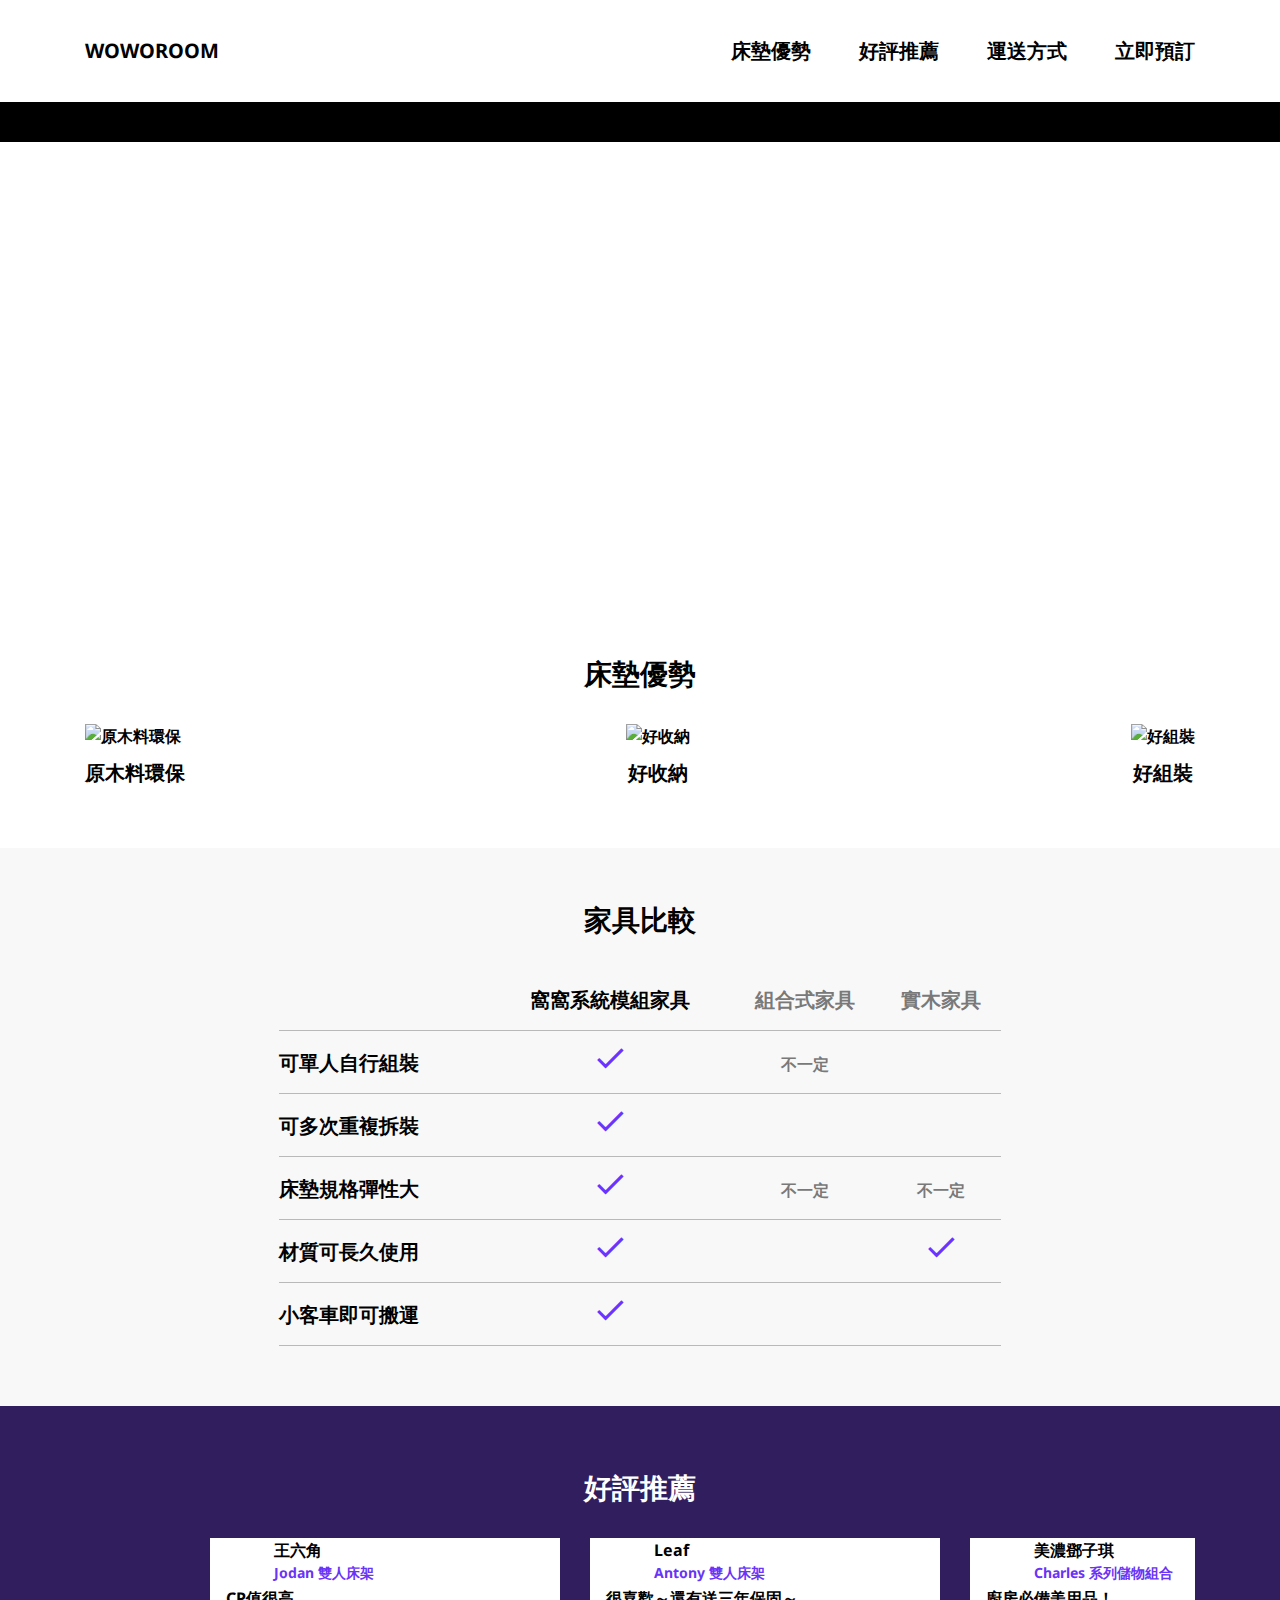
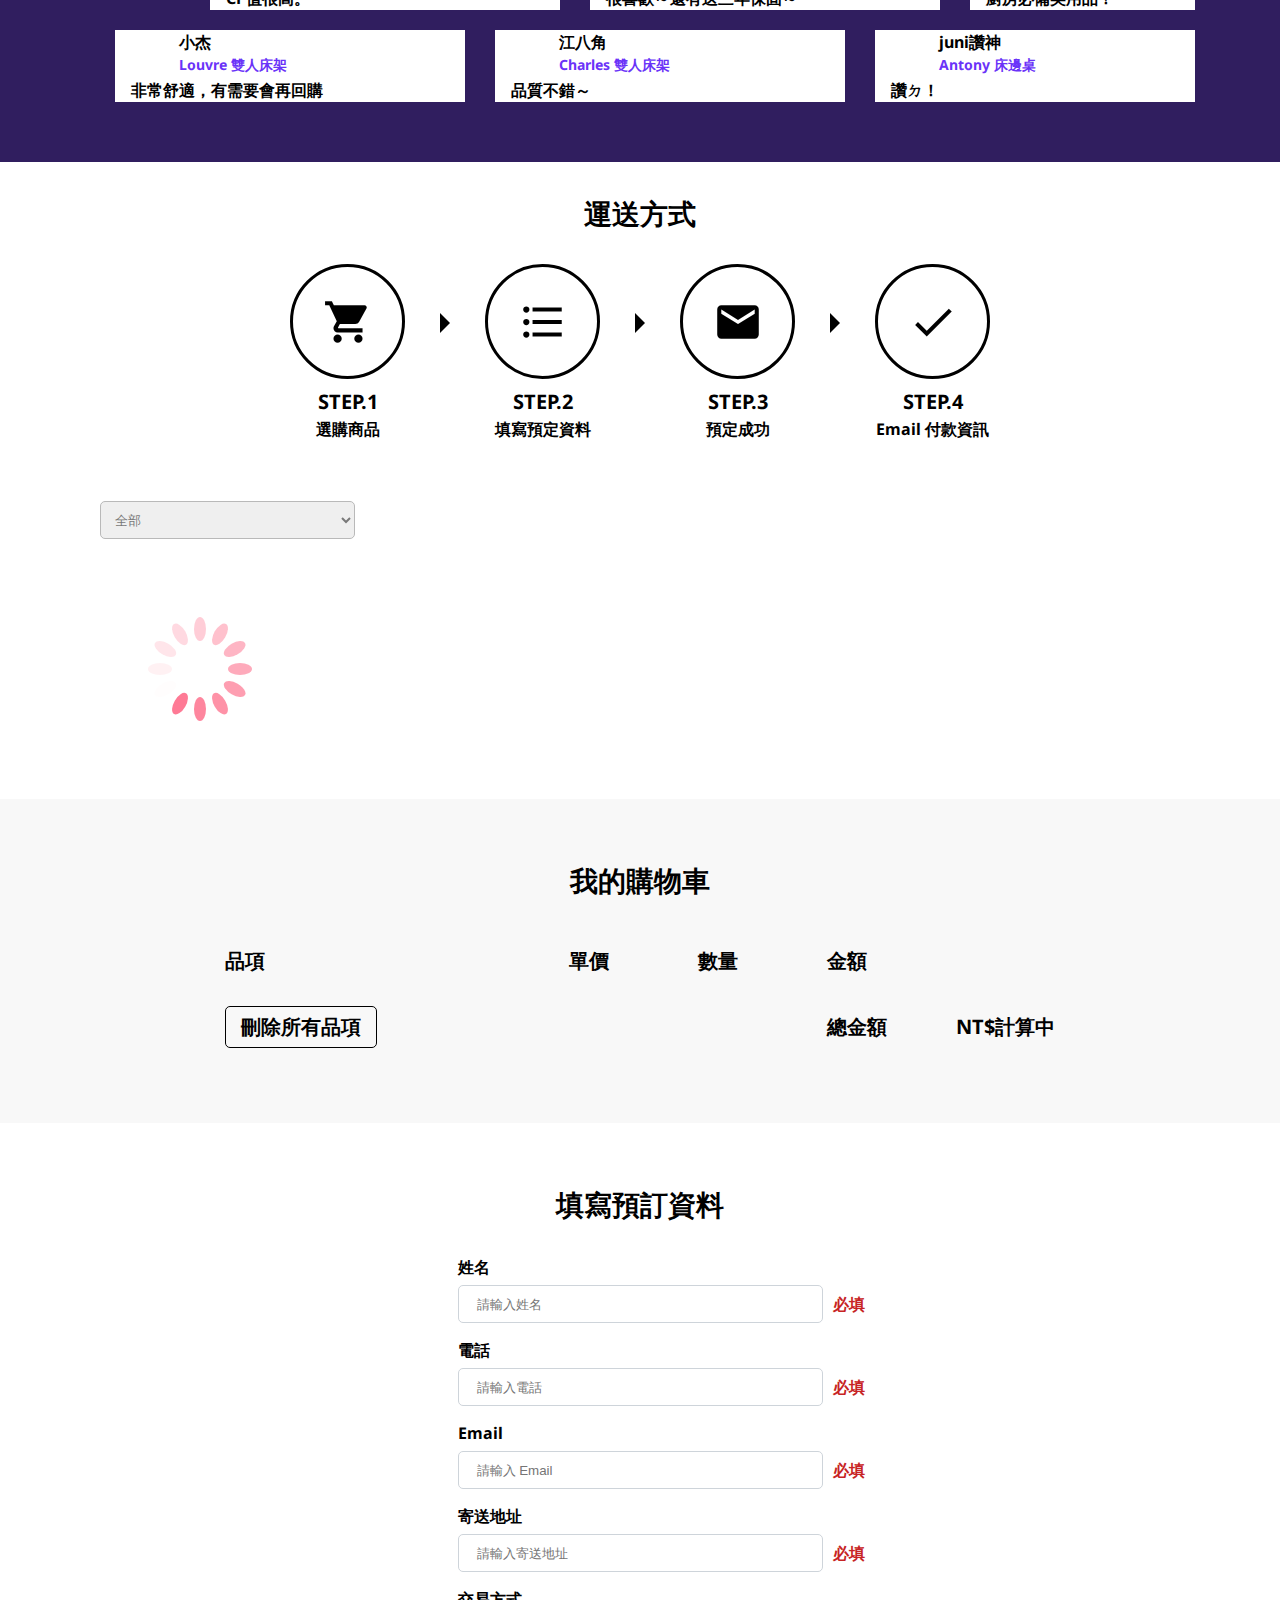
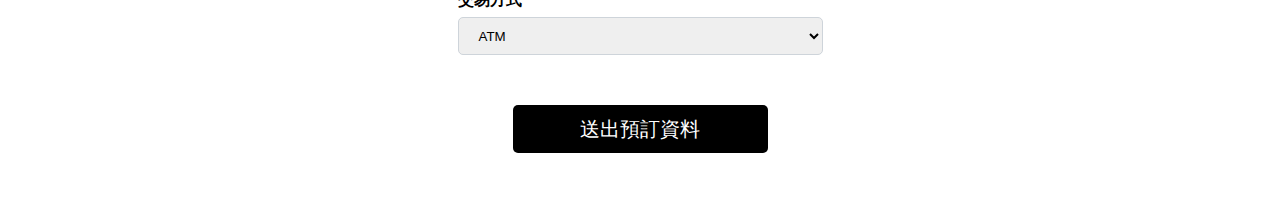
==== index.html @ e09d8b57 "apiCart" ====
<!DOCTYPE html>
<html lang="en">
<head>
	<meta charset="UTF-8">
	<meta name="viewport" content="width=device-width, initial-scale=1.0">
	<title>Document</title>
	<link rel="preconnect" href="https://fonts.gstatic.com">
    <link href="https://fonts.googleapis.com/css2?family=Noto+Sans&display=swap" rel="stylesheet">  
    <link rel="stylesheet" href="https://fonts.googleapis.com/icon?family=Material+Icons">
	<link rel="stylesheet" href="css/all.css">
</head>
<body>
    <nav class="topBar">
        <div class="wrap">
            <h1><a href="#" class="logo">WOWOROOM</a></h1>
            <span class="material-icons menuToggle">
                menu
            </span>
            <ul class="topBar-menu">
                <li><a href="#bedAdvantage">床墊優勢</a></li>
                <li><a href="#recommendation">好評推薦</a></li>
                <li><a href="#transport">運送方式</a></li>
                <li><a href="#orderInfo">立即預訂</a></li>
            </ul>
        </div>
    </nav>
    <section class="wrap" id="bedAdvantage">
        <div class="banner">
            <h2 class="banner-text">窩窩家居<br>跟您一起品味生活</h2>
        </div>
        <h3 class="section-title">床墊優勢</h3>
        <ul class="bedAdvantage">
            <li>
                <img class="bedAdvantage-img" src="https://i.imgur.com/tR426y5.png" alt="原木料環保">
                <p class="bedAdvantage-text">原木料環保</p>
            </li>
            <li>
                <img class="bedAdvantage-img" src="https://i.imgur.com/Fd2MiBb.png" alt="好收納">
                <p class="bedAdvantage-text">好收納</p>
            </li>
            <li>
                <img class="bedAdvantage-img" src="https://github.com/hexschool/js-training/blob/main/%E7%AC%AC%E4%B9%9D%E9%80%B1%E4%B8%BB%E7%B7%9A%E4%BB%BB%E5%8B%99%E5%9C%96%E5%BA%AB/5n1uTFh.png?raw=true" alt="好組裝">
                <p class="bedAdvantage-text">好組裝</p>
            </li>
        </ul>
    </section>
    <section class="furniture-compare">
        <div class="wrap">
            <h3 class="section-title">家具比較</h3>
            <div class="overflowWrap">
                <table class="compare-table">
                    <thead>
                        <tr>
                            <th></th>
                            <th>窩窩系統模組家具</th>
                            <th class="text-muted">組合式家具</th>
                            <th class="text-muted">實木家具</th>
                        </tr>
                    </thead>
                    <tr>
                        <td>可單人自行組裝</td>
                        <td><span class="material-icons">done</span></td>
                        <td class="text-muted">不一定</td>
                        <td></td>
                    </tr>
                    <tr>
                        <td>可多次重複拆裝</td>
                        <td><span class="material-icons">done</span></td>
                        <td></td>
                        <td></td>
                    </tr>
                    <tr>
                        <td>床墊規格彈性大</td>
                        <td><span class="material-icons">done</span></td>
                        <td class="text-muted">不一定</td>
                        <td class="text-muted">不一定</td>
                    </tr>
                    <tr>
                        <td>材質可長久使用</td>
                        <td><span class="material-icons">done</span></td>
                        <td></td>
                        <td><span class="material-icons">done</span></td>
                    </tr>
                    <tr>
                        <td>小客車即可搬運</td>
                        <td><span class="material-icons">done</span></td>
                        <td></td>
                        <td></td>
                    </tr>
                </table>
            </div>
        </div>
    </section>
    <section class="recommendation" id="recommendation">
        <div class="wrap">
            <h3 class="section-title">好評推薦</h3>
            <div class="recommendation-wall">
                <ul class="gallery-top">
                    <li class="recommendation-card">
                        <img src="https://i.imgur.com/cXcOLhu.png" alt="">
                        <div class="recommend-content">
                            <div class="recommend-img">
                                <img src="https://i.imgur.com/I9L7WOr.png" alt="">
                                <div>
                                    <p>王六角</p>
                                    <p class="recommend-text">Jodan 雙人床架</p>
                                </div>
                            </div>
                            <p>CP值很高。</p>
                        </div>
                    </li>
                    <li class="recommendation-card">
                        <img src="https://i.imgur.com/BefHmH2.png" alt="">
                        <div class="recommend-content">
                            <div class="recommend-img">
                                <img src="https://i.imgur.com/CUFGfay.png" alt="">
                                <div>
                                    <p>Leaf</p>
                                    <p class="recommend-text">Antony 雙人床架</p>
                                </div>
                            </div>
                            <p>很喜歡～還有送三年保固～</p>
                        </div>
                    </li>
                    <li class="recommendation-card">
                        <img src="https://github.com/hexschool/js-training/blob/main/%E7%AC%AC%E4%B9%9D%E9%80%B1%E4%B8%BB%E7%B7%9A%E4%BB%BB%E5%8B%99%E5%9C%96%E5%BA%AB/3IATkJG.png?raw=true" alt="">
                        <div class="recommend-content">
                            <div class="recommend-img">
                                <img src="https://i.imgur.com/8WwZsLS.png" alt="">
                                <div>
                                    <p>美濃鄧子琪</p>
                                    <p class="recommend-text">Charles 系列儲物組合</p>
                                </div>
                            </div>
                            <p>廚房必備美用品！</p>
                        </div>
                    </li>
                    <li class="recommendation-card">
                        <img src="https://i.imgur.com/HvT3zlU.png" alt="">
                        <div class="recommend-content">
                            <div class="recommend-img">
                                <img src="https://i.imgur.com/NycuPVy.png" alt="">
                                <div>
                                    <p>isRaynotArray</p>
                                    <p class="recommend-text">Antony 雙人床架</p>
                                </div>
                            </div>
                            <p>物超所值!</p>
                        </div>
                    </li>
                    <li class="recommendation-card">
                        <img src="https://i.imgur.com/Ed7bxLr.png" alt="">
                        <div class="recommend-content">
                            <div class="recommend-img">
                                <img src="https://i.imgur.com/zdFOQIv.png" alt="">
                                <div>
                                    <p>程鮭魚</p>
                                    <p class="recommend-text">Louvre 雙人床架</p>
                                </div>
                            </div>
                            <p>租屋用剛剛好</p>
                        </div>
                    </li>
                </ul>
                <ul class="gallery-bottom">
                    <li class="recommendation-card">
                        <img src="https://i.imgur.com/BefHmH2.png" alt="">
                        <div class="recommend-content">
                            <div class="recommend-img">
                                <img src="https://i.imgur.com/W7fyzp2.png" alt="">
                                <div>
                                    <p>小杰</p>
                                    <p class="recommend-text">Louvre 雙人床架</p>
                                </div>
                            </div>
                            <p>非常舒適，有需要會再回購</p>
                        </div>
                    </li>
                    <li class="recommendation-card">
                        <img src="https://i.imgur.com/mjA01Tk.png" alt="">
                        <div class="recommend-content">
                            <div class="recommend-img">
                                <img src="https://github.com/hexschool/js-training/blob/main/%E7%AC%AC%E4%B9%9D%E9%80%B1%E4%B8%BB%E7%B7%9A%E4%BB%BB%E5%8B%99%E5%9C%96%E5%BA%AB/8O1cOnG.png?raw=true" alt="">
                                <div>
                                    <p>江八角</p>
                                    <p class="recommend-text">Charles 雙人床架</p>
                                </div>
                            </div>
                            <p>品質不錯～</p>
                        </div>
                    </li>
                    <li class="recommendation-card">
                        <img src="https://i.imgur.com/npA3DgP.png" alt="">
                        <div class="recommend-content">
                            <div class="recommend-img">
                                <img src="https://i.imgur.com/C0NDvSA.png" alt="">
                                <div>
                                    <p>juni讚神</p>
                                    <p class="recommend-text">Antony 床邊桌</p>
                                </div>
                            </div>
                            <p>讚ㄉ！</p>
                        </div>
                    </li>
                    <li class="recommendation-card">
                        <img src="https://i.imgur.com/Ed7bxLr.png" alt="">
                        <div class="recommend-content">
                            <div class="recommend-img">
                                <img src="https://i.imgur.com/hUsTZDm.png" alt="">
                                <div>
                                    <p>久安說安安</p>
                                    <p class="recommend-text">Antony 單人床架</p>
                                </div>
                            </div>
                            <p>一個躺剛剛好。</p>
                        </div>
                    </li>
                    <li class="recommendation-card">
                        <img src="https://i.imgur.com/mjA01Tk.png" alt="">
                        <div class="recommend-content">
                            <div class="recommend-img">
                                <img src="https://github.com/hexschool/js-training/blob/main/%E7%AC%AC%E4%B9%9D%E9%80%B1%E4%B8%BB%E7%B7%9A%E4%BB%BB%E5%8B%99%E5%9C%96%E5%BA%AB/3ako6QX.png?raw=true" alt="">
                                <div>
                                    <p>PeiQun</p>
                                    <p class="recommend-text">Antony 雙人床架</p>
                                </div>
                            </div>
                            <p>睡起來很舒適</p>
                        </div>
                    </li>
                </ul>
            </div>
        </div>
    </section>
    <section class="transport" id="transport">
        <h3 class="section-title">運送方式</h3>
        <ul class="transport-intro">
            <li class="transport-card">
                <div class="cardImg">
                    <span class="material-icons">
                        shopping_cart
                    </span>
                </div>
                <h4>STEP.1</h4>
                <p>選購商品</p>
            </li>
            <li class="transport-card">
                <div class="cardImg">
                    <span class="material-icons">
                        format_list_bulleted
                    </span>
                </div>
                <h4>STEP.2</h4>
                <p>填寫預定資料</p>
            </li>
            <li class="transport-card">
                <div class="cardImg">
                    <span class="material-icons">
                        local_post_office
                    </span>
                </div>
                <h4>STEP.3</h4>
                <p>預定成功</p>
            </li>
            <li class="transport-card">
                <div class="cardImg">
                    <span class="material-icons">
                        done
                    </span>
                </div>
                <h4>STEP.4</h4>
                <p>Email 付款資訊</p>
            </li>
        </ul>
    </section>
    <section class="wrap productDisplay">
        <select name="" class="productSelect">
            <option value="全部" selected>全部</option>
            <option value="床架">床架</option>
            <option value="收納">收納</option>
            <option value="窗簾">窗簾</option>
        </select>
        <ul class="productWrap">
        	<li><svg xmlns="http://www.w3.org/2000/svg" xmlns:xlink="http://www.w3.org/1999/xlink" style="margin:auto;background:#fff;display:block;" width="200px" height="200px" viewBox="0 0 100 100" preserveAspectRatio="xMidYMid">
				<g transform="rotate(0 50 50)">
				  <rect x="47" y="24" rx="3" ry="6" width="6" height="12" fill="#fe718d">
				    <animate attributeName="opacity" values="1;0" keyTimes="0;1" dur="1s" begin="-0.9166666666666666s" repeatCount="indefinite"></animate>
				  </rect>
				</g><g transform="rotate(30 50 50)">
				  <rect x="47" y="24" rx="3" ry="6" width="6" height="12" fill="#fe718d">
				    <animate attributeName="opacity" values="1;0" keyTimes="0;1" dur="1s" begin="-0.8333333333333334s" repeatCount="indefinite"></animate>
				  </rect>
				</g><g transform="rotate(60 50 50)">
				  <rect x="47" y="24" rx="3" ry="6" width="6" height="12" fill="#fe718d">
				    <animate attributeName="opacity" values="1;0" keyTimes="0;1" dur="1s" begin="-0.75s" repeatCount="indefinite"></animate>
				  </rect>
				</g><g transform="rotate(90 50 50)">
				  <rect x="47" y="24" rx="3" ry="6" width="6" height="12" fill="#fe718d">
				    <animate attributeName="opacity" values="1;0" keyTimes="0;1" dur="1s" begin="-0.6666666666666666s" repeatCount="indefinite"></animate>
				  </rect>
				</g><g transform="rotate(120 50 50)">
				  <rect x="47" y="24" rx="3" ry="6" width="6" height="12" fill="#fe718d">
				    <animate attributeName="opacity" values="1;0" keyTimes="0;1" dur="1s" begin="-0.5833333333333334s" repeatCount="indefinite"></animate>
				  </rect>
				</g><g transform="rotate(150 50 50)">
				  <rect x="47" y="24" rx="3" ry="6" width="6" height="12" fill="#fe718d">
				    <animate attributeName="opacity" values="1;0" keyTimes="0;1" dur="1s" begin="-0.5s" repeatCount="indefinite"></animate>
				  </rect>
				</g><g transform="rotate(180 50 50)">
				  <rect x="47" y="24" rx="3" ry="6" width="6" height="12" fill="#fe718d">
				    <animate attributeName="opacity" values="1;0" keyTimes="0;1" dur="1s" begin="-0.4166666666666667s" repeatCount="indefinite"></animate>
				  </rect>
				</g><g transform="rotate(210 50 50)">
				  <rect x="47" y="24" rx="3" ry="6" width="6" height="12" fill="#fe718d">
				    <animate attributeName="opacity" values="1;0" keyTimes="0;1" dur="1s" begin="-0.3333333333333333s" repeatCount="indefinite"></animate>
				  </rect>
				</g><g transform="rotate(240 50 50)">
				  <rect x="47" y="24" rx="3" ry="6" width="6" height="12" fill="#fe718d">
				    <animate attributeName="opacity" values="1;0" keyTimes="0;1" dur="1s" begin="-0.25s" repeatCount="indefinite"></animate>
				  </rect>
				</g><g transform="rotate(270 50 50)">
				  <rect x="47" y="24" rx="3" ry="6" width="6" height="12" fill="#fe718d">
				    <animate attributeName="opacity" values="1;0" keyTimes="0;1" dur="1s" begin="-0.16666666666666666s" repeatCount="indefinite"></animate>
				  </rect>
				</g><g transform="rotate(300 50 50)">
				  <rect x="47" y="24" rx="3" ry="6" width="6" height="12" fill="#fe718d">
				    <animate attributeName="opacity" values="1;0" keyTimes="0;1" dur="1s" begin="-0.08333333333333333s" repeatCount="indefinite"></animate>
				  </rect>
				</g><g transform="rotate(330 50 50)">
				  <rect x="47" y="24" rx="3" ry="6" width="6" height="12" fill="#fe718d">
				    <animate attributeName="opacity" values="1;0" keyTimes="0;1" dur="1s" begin="0s" repeatCount="indefinite"></animate>
				  </rect>
				</g>
				</svg></li>
            <!-- <li class="productCard">
                <h4 class="productType">新品</h4>
                <img src="https://hexschool-api.s3.us-west-2.amazonaws.com/custom/dp6gW6u5hkUxxCuNi8RjbfgufygamNzdVHWb15lHZTxqZQs0gdDunQBS7F6M3MdegcQmKfLLoxHGgV3kYunUF37DNn6coPH6NqzZwRfhbsmEblpJQLqXLg4yCqUwP3IE.png" alt="">
                <a href="#" class="addCardBtn">加入購物車</a>
                <h3>Antony 雙人床架／雙人加大</h3>
                <del class="originPrice">NT$18,000</del>
                <p class="nowPrice">NT$12,000</p>
            </li>
            <li class="productCard">
                <h4 class="productType">新品</h4>
                <img src="https://hexschool-api.s3.us-west-2.amazonaws.com/custom/B87OUPkvlBvBl7Wyv3xj9ErOazczyGO8AFM5Nll38yEUvXMJHFXnid4g9YMzJOMq6t54ucmfgO4p7xw1azkleNYyhkEIINs8zJNbCPz1JUAZwaTKqIkaVQ3mRo2VBzAH.png" alt="">
                <a href="#" class="addCardBtn">加入購物車</a>
                <h3>Antony 雙人床架／雙人加大</h3>
                <del class="originPrice">NT$18,000</del>
                <p class="nowPrice">NT$12,000</p>
            </li>
            <li class="productCard">
                <h4 class="productType">新品</h4>
                <img src="https://hexschool-api.s3.us-west-2.amazonaws.com/custom/tTQQggBAfhl0vEeM7WmTwij1JbAwC7MBD2TSyjHbZHvBjnLU5tOtoGszOmODOEu6DRjzdjIpcEzeCCkmRWaL8JDJwaaWglER7P3V4JXKT7FT5gm0UL45CaHpSVlEXbKK.png" alt="">
                <a href="#" class="addCardBtn">加入購物車</a>
                <h3>Antony 雙人床架／雙人加大</h3>
                <del class="originPrice">NT$18,000</del>
                <p class="nowPrice">NT$12,000</p>
            </li>
            <li class="productCard">
                <h4 class="productType">新品</h4>
                <img src="https://hexschool-api.s3.us-west-2.amazonaws.com/custom/xgI6wM3uUCpkEEcauvHs67BFjGqG6Qxa9JTfOZTys6C0yJjqw5c8nJuA31gX77YVf04kZotGP9ZFQU7hLXkuoaRwNSssScpFnzfyPzYKODuyhw2QJrT1bDSim7aOBryv.png" alt="">
                <a href="#" class="addCardBtn">加入購物車</a>
                <h3>Antony 雙人床架／雙人加大</h3>
                <del class="originPrice">NT$18,000</del>
                <p class="nowPrice">NT$12,000</p>
            </li>
            <li class="productCard">
                <h4 class="productType">新品</h4>
                <img src="https://hexschool-api.s3.us-west-2.amazonaws.com/custom/Zr4h1Oqvc6NtAnpe5pNqJfGYyBJshAlKctfv0BTAZBqVAuvfSAWk4bcidBd8qBu1lRn5TWvib6O3UbmIAEt5w8SdB94GuFplZn6IM4SBvtxWJA2VnOqvQOsKungCPDXv.png" alt="">
                <a href="#" class="addCardBtn">加入購物車</a>
                <h3>Antony 雙人床架／雙人加大</h3>
                <del class="originPrice">NT$18,000</del>
                <p class="nowPrice">NT$12,000</p>
            </li>
            <li class="productCard">
                <h4 class="productType">新品</h4>
                <img src="https://hexschool-api.s3.us-west-2.amazonaws.com/custom/Tx99wDepg56aO5dGH7uGpU7REZwQLd1W0ec43M6cFw3o3z4eXTbeovq8WVseZ476BntlQnPPzaqkZgoj7xITviHMqf0kiAetjxyvuLiTmr7WdulcL364MTL321qZRJkP.png" alt="">
                <a href="#" class="addCardBtn">加入購物車</a>
                <h3>Antony 雙人床架／雙人加大</h3>
                <del class="originPrice">NT$18,000</del>
                <p class="nowPrice">NT$12,000</p>
            </li>
            <li class="productCard">
                <h4 class="productType">新品</h4>
                <img src="https://hexschool-api.s3.us-west-2.amazonaws.com/custom/VYPOpg83Jg7Ft5raI0eyzs6xSz0ttKzSJSklFq7il0HdwJ1iQ9kLHAU19rmkSapmyzRErTm1sxWO725W7CnowkRjwxgSyyRBo1ihGLwNbfYtgbo2nCTY9sarjqoxQbYX.png" alt="">
                <a href="#" class="addCardBtn">加入購物車</a>
                <h3>Antony 雙人床架／雙人加大</h3>
                <del class="originPrice">NT$18,000</del>
                <p class="nowPrice">NT$12,000</p>
            </li>
            <li class="productCard">
                <h4 class="productType">新品</h4>
                <img src="https://hexschool-api.s3.us-west-2.amazonaws.com/custom/XWnC8Of71WeSvCbkGy5MvZSyCrim50F9njuwHypcbiimd8tWscxGdecRAyaNheboQkqQAiCWK12GwuwMBvEtAarU2Y7mKTwKZIqhIExyQzbAbls7NTOdN2vX1OAyEaAN.png" alt="">
                <a href="#" class="addCardBtn">加入購物車</a>
                <h3>Antony 雙人床架／雙人加大</h3>
                <del class="originPrice">NT$18,000</del>
                <p class="nowPrice">NT$12,000</p>
            </li> -->
        </ul>
    </section>
    <section class="shoppingCart">
        <h3 class="section-title">我的購物車</h3>
        <div class="overflowWrap">
            <table class="shoppingCart-table">
                <tr>
                    <th width="40%">品項</th>
                    <th width="15%">單價</th>
                    <th width="15%">數量</th>
                    <th width="15%">金額</th>
                    <th width="15%"></th>
                </tr>
                <tbody class="cartDataList">
                	<!-- <tr >
                    <td>
                        <div class="cardItem-title">
                            <img src="https://i.imgur.com/HvT3zlU.png" alt="">
                            <p>Antony 雙人床架／雙人加大</p>
                        </div>
                    </td>
                    <td>NT$12,000</td>
                    <td>1</td>
                    <td>NT$12,000</td>
                    <td class="discardBtn">
                        <a href="#" class="material-icons">
                            clear
                        </a>
                    </td>
               	    </tr> -->
                </tbody>
                
                <tr>
                    <td>
                        <a href="#" class="discardAllBtn">刪除所有品項</a>
                    </td>
                    <td></td>
                    <td></td>
                    <td>
                        <p>總金額</p>
                    </td>
                    <td>NT$<span class="js-total">計算中</span></td>
                </tr>
            </table>
        </div>
    </section>
    <section class="orderInfo wrap" id="orderInfo">
        <h3 class="section-title">填寫預訂資料</h3>
        <form action="" class="orderInfo-form">
            <div class="orderInfo-formGroup">
                <label for="customerName" class="orderInfo-label">姓名</label>
                <div class="orderInfo-inputWrap">
                    <input type="text" class="orderInfo-input" id="customerName" placeholder="請輸入姓名" name="姓名">
                    <p class="orderInfo-message" data-message="姓名">必填</p>
                </div>
            </div>
            <div class="orderInfo-formGroup">
                <label for="customerPhone" class="orderInfo-label">電話</label>
                <div class="orderInfo-inputWrap">
                    <input type="tel" class="orderInfo-input" id="customerPhone" placeholder="請輸入電話" name="電話">
                    <p class="orderInfo-message" data-message="電話">必填</p>
                </div>
            </div>
            <div class="orderInfo-formGroup">
                <label for="customerEmail" class="orderInfo-label">Email</label>
                <div class="orderInfo-inputWrap">
                    <input type="email" class="orderInfo-input" id="customerEmail" placeholder="請輸入 Email" name="Email">
                    <p class="orderInfo-message" data-message="Email">必填</p>
                </div>
            </div>
            <div class="orderInfo-formGroup">
                <label for="customerAddress" class="orderInfo-label">寄送地址</label>
                <div class="orderInfo-inputWrap">
                    <input type="text" class="orderInfo-input" id="customerAddress" placeholder="請輸入寄送地址" name="寄送地址">
                    <p class="orderInfo-message" data-message="寄送地址">必填</p>
                </div>
            </div>
            <div class="orderInfo-formGroup">
                <label for="tradeWay" class="orderInfo-label">交易方式</label>
                <div class="orderInfo-inputWrap">
                    <select id="tradeWay" class="orderInfo-input" name="交易方式">
                        <option value="ATM" selected>ATM</option>
                        <option value="信用卡">信用卡</option>
                        <option value="超商付款">超商付款</option>
                    </select>
                </div>
            </div>
            <input type="submit" value="送出預訂資料" class="orderInfo-btn">
        </form>
    </section>


    <script src="https://cdn.jsdelivr.net/npm/axios/dist/axios.min.js"></script>
    <script src="js/index-animation.js"></script>
    <script src="js/config.js"></script>
	<script src="js/all.js"></script>
</body>
</html>
---- css/all.css ----
/* http://meyerweb.com/eric/tools/css/reset/ 
   v2.0 | 20110126
   License: none (public domain)
*/
html, body, div, span, applet, object, iframe,
h1, h2, h3, h4, h5, h6, p, blockquote, pre,
a, abbr, acronym, address, big, cite, code,
del, dfn, em, img, ins, kbd, q, s, samp,
small, strike, strong, sub, sup, tt, var,
b, u, i, center,
dl, dt, dd, ol, ul, li,
fieldset, form, label, legend,
table, caption, tbody, tfoot, thead, tr, th, td,
article, aside, canvas, details, embed,
figure, figcaption, footer, header, hgroup,
menu, nav, output, ruby, section, summary,
time, mark, audio, video {
  margin: 0;
  padding: 0;
  border: 0;
  font-size: 100%;
  font: inherit;
  vertical-align: baseline;
}

/* HTML5 display-role reset for older browsers */
article, aside, details, figcaption, figure,
footer, header, hgroup, menu, nav, section {
  display: block;
}

body {
  line-height: 1;
}

ol, ul {
  list-style: none;
}

blockquote, q {
  quotes: none;
}

blockquote:before, blockquote:after,
q:before, q:after {
  content: '';
  content: none;
}

table {
  border-collapse: collapse;
  border-spacing: 0;
}

*, *::after, *::before {
  -webkit-box-sizing: border-box;
          box-sizing: border-box;
  -webkit-transition: all .2s;
  transition: all .2s;
}

html, body {
  line-height: 1.5;
}

img {
  max-width: 100%;
  display: block;
}

body {
  font-family: 'Noto Sans', sans-serif;
  font-weight: bold;
}

.wrap {
  max-width: 1110px;
  margin: 0 auto;
}

.topBar {
  border-bottom: 40px solid #000000;
  margin-bottom: 30px;
}

.topBar .wrap {
  display: -webkit-box;
  display: -ms-flexbox;
  display: flex;
  position: relative;
  -webkit-box-pack: justify;
      -ms-flex-pack: justify;
          justify-content: space-between;
  -webkit-box-align: center;
      -ms-flex-align: center;
          align-items: center;
  -ms-flex-wrap: wrap;
      flex-wrap: wrap;
}

@media (max-width: 1110px) {
  .topBar .wrap {
    padding: 0 15px;
  }
}

.topBar a {
  display: block;
  text-decoration: none;
  color: #000000;
  font-size: 1.25rem;
}

.topBar a:hover {
  color: #6A33F8;
  -webkit-transform: scale(1.05);
          transform: scale(1.05);
}

.topBar-menu {
  display: -webkit-box;
  display: -ms-flexbox;
  display: flex;
  -ms-flex-wrap: wrap;
      flex-wrap: wrap;
  background-color: #FFFFFF;
}

.topBar-menu.openMenu {
  max-height: 300px;
}

.topBar-menu a {
  padding: 36px 24px;
  background-color: #FFFFFF;
}

.topBar-menu a:hover {
  -webkit-transform: scale(1);
          transform: scale(1);
}

.topBar-menu li:last-child a {
  padding-right: 0;
}

@media (max-width: 767px) {
  .topBar-menu {
    position: absolute;
    top: 61px;
    left: 0;
    right: 0;
    width: 100%;
    z-index: 10;
    max-height: 0;
    overflow: hidden;
    -webkit-transition: all .2s;
    transition: all .2s;
  }
  .topBar-menu li {
    width: 100%;
  }
  .topBar-menu a {
    text-align: center;
    padding: 15px;
    font-size: 1rem;
  }
  .topBar-menu a:hover {
    background-color: #6A33F8;
    color: #FFFFFF;
  }
  .topBar-menu li:last-child a {
    padding: 15px;
  }
}

.menuToggle {
  display: none;
  cursor: pointer;
}

.menuToggle:hover {
  color: #6A33FF;
}

@media (max-width: 767px) {
  .menuToggle {
    display: block;
    font-size: 2rem;
    padding: 15px;
  }
}

.logo {
  padding: 36px 0;
  font-size: 1.5rem;
}

@media (max-width: 767px) {
  .logo {
    padding: 15px;
  }
}

.banner {
  position: relative;
  background-image: url("https://github.com/hexschool/js-training/blob/main/%E7%AC%AC%E4%B9%9D%E9%80%B1%E4%B8%BB%E7%B7%9A%E4%BB%BB%E5%8B%99%E5%9C%96%E5%BA%AB/3ewLAKn.png?raw=true");
  background-position: center center;
  background-repeat: no-repeat;
  background-size: cover;
  min-height: 420px;
  margin-bottom: 60px;
}

.banner-text {
  position: absolute;
  color: #FFFFFF;
  font-size: 2rem;
  left: 50px;
  bottom: 50px;
  font-weight: normal;
}

.section-title {
  text-align: center;
  font-size: 1.75rem;
  margin-bottom: 30px;
}

.bedAdvantage {
  display: -webkit-box;
  display: -ms-flexbox;
  display: flex;
  -webkit-box-pack: justify;
      -ms-flex-pack: justify;
          justify-content: space-between;
  margin-bottom: 60px;
}

.bedAdvantage-img {
  max-height: 140px;
  -o-object-fit: cover;
     object-fit: cover;
  margin-bottom: 10px;
}

.bedAdvantage-text {
  text-align: center;
  font-size: 1.25rem;
}

.furniture-compare {
  background-color: #F8F8F8;
  padding: 50px 0 60px 0;
}

@media (max-width: 767px) {
  .furniture-compare {
    padding: 50px 15px 60px;
  }
}

@media (max-width: 767px) {
  .overflowWrap {
    overflow-x: scroll;
  }
}

.compare-table {
  width: 65%;
  margin: 0 auto;
}

.compare-table th, .compare-table td {
  text-align: center;
  padding: 15px 0;
}

.compare-table th {
  font-size: 1.25rem;
}

.compare-table tr {
  border-bottom: 1px solid #B9B9B9;
}

.compare-table tr td:first-child {
  text-align: left;
  font-size: 1.25rem;
}

.compare-table .material-icons {
  color: #6A33FF;
  -webkit-transform: scale(1.5);
          transform: scale(1.5);
}

@media (max-width: 767px) {
  .compare-table {
    width: 500px;
  }
  .compare-table th, .compare-table td {
    padding: 10px 0;
  }
  .compare-table th {
    font-size: 1rem;
  }
  .compare-table tr td:first-child {
    font-size: 1rem;
  }
}

.text-muted {
  color: #797979;
}

.recommendation {
  background-color: #301E5F;
  padding: 60px 0;
}

.recommendation h3 {
  color: #FFFFFF;
}

@media (max-width: 767px) {
  .recommendation {
    padding: 60px 15px;
  }
}

.recommendation-wall {
  overflow-x: scroll;
  -ms-overflow-style: none;
  /* IE and Edge */
  scrollbar-width: none;
  /* Firefox */
}

.recommendation-wall::-webkit-scrollbar {
  display: none;
}

.gallery-top, .gallery-bottom {
  display: -webkit-box;
  display: -ms-flexbox;
  display: flex;
}

.gallery-top {
  margin-left: 95px;
  margin-bottom: 20px;
}

.recommendation-card {
  display: -webkit-box;
  display: -ms-flexbox;
  display: flex;
  margin-left: 30px;
  min-width: 350px;
  background-color: #FFFFFF;
}

.recommendation-card img {
  user-select: none;
  -moz-user-select: none;
  -webkit-user-drag: none;
  -webkit-user-select: none;
  -ms-user-select: none;
}

.recommend-content {
  padding-left: 16px;
  display: -webkit-box;
  display: -ms-flexbox;
  display: flex;
  -webkit-box-orient: vertical;
  -webkit-box-direction: normal;
      -ms-flex-direction: column;
          flex-direction: column;
  -webkit-box-pack: center;
      -ms-flex-pack: center;
          justify-content: center;
}

.recommend-img {
  display: -webkit-box;
  display: -ms-flexbox;
  display: flex;
  -webkit-box-align: center;
      -ms-flex-align: center;
          align-items: center;
  margin-bottom: 3px;
}

.recommend-img img {
  width: 40px;
  border-radius: 50%;
  margin-right: 8px;
}

.recommend-text {
  font-size: 0.875rem;
  color: #6A33F8;
}

.transport {
  padding: 30px 0;
}

@media (max-width: 767px) {
  .transport li {
    margin-bottom: 20px;
  }
}

.transport-intro {
  display: -webkit-box;
  display: -ms-flexbox;
  display: flex;
  -webkit-box-align: center;
      -ms-flex-align: center;
          align-items: center;
  -webkit-box-pack: justify;
      -ms-flex-pack: justify;
          justify-content: space-between;
  max-width: 700px;
  margin: 0 auto;
}

@media (max-width: 767px) {
  .transport-intro {
    -webkit-box-orient: vertical;
    -webkit-box-direction: normal;
        -ms-flex-direction: column;
            flex-direction: column;
  }
}

.transport-intro li:nth-child(1), .transport-intro li:nth-child(2), .transport-intro li:nth-child(3) {
  position: relative;
}

.transport-intro li:nth-child(1)::after, .transport-intro li:nth-child(2)::after, .transport-intro li:nth-child(3)::after {
  content: "";
  position: absolute;
  top: 49px;
  right: -55px;
  border: 10px solid #000000;
  border-top: 10px solid transparent;
  border-right: 10px solid transparent;
  border-bottom: 10px solid transparent;
}

@media (max-width: 767px) {
  .transport-intro li:nth-child(1)::after, .transport-intro li:nth-child(2)::after, .transport-intro li:nth-child(3)::after {
    position: static;
    margin-top: 25px;
    border: 10px solid #000000;
    border-left: 10px solid transparent;
    border-right: 10px solid transparent;
    border-bottom: 10px solid transparent;
  }
}

.transport-card {
  display: -webkit-box;
  display: -ms-flexbox;
  display: flex;
  -webkit-box-pack: center;
      -ms-flex-pack: center;
          justify-content: center;
  -webkit-box-align: center;
      -ms-flex-align: center;
          align-items: center;
  -webkit-box-orient: vertical;
  -webkit-box-direction: normal;
      -ms-flex-direction: column;
          flex-direction: column;
}

.transport-card .cardImg {
  width: 115px;
  height: 115px;
  border: 3px solid #000000;
  border-radius: 50%;
  display: -webkit-box;
  display: -ms-flexbox;
  display: flex;
  -webkit-box-pack: center;
      -ms-flex-pack: center;
          justify-content: center;
  -webkit-box-align: center;
      -ms-flex-align: center;
          align-items: center;
  margin-bottom: 8px;
}

.transport-card .material-icons {
  font-size: 50px;
}

.transport-card h4 {
  font-size: 1.25rem;
  font-weight: bold;
}

@media (max-width: 767px) {
  .transport-card .cardImg {
    width: 150px;
    height: 150px;
  }
}

.productDisplay {
  padding: 30px 15px;
}

.productSelect {
  border: 1px solid #B9B9B9;
  color: #797979;
  min-height: 38px;
  min-width: 255px;
  border-radius: 5px;
  text-indent: 10px;
  margin-bottom: 30px;
}

.productWrap {
  display: -webkit-box;
  display: -ms-flexbox;
  display: flex;
  -ms-flex-wrap: wrap;
      flex-wrap: wrap;
}

.productCard {
  position: relative;
  margin-right: 2%;
  width: 23%;
  margin-bottom: 30px;
}

.productCard img {
  min-height: 300px;
  width: 100%;
  -o-object-fit: cover;
     object-fit: cover;
}

.productCard a {
  display: block;
  background-color: #000000;
  color: #ffffff;
  padding: 10px 0;
  text-align: center;
  border: none;
  margin-bottom: 8px;
  text-decoration: none;
}

.productCard a:hover {
  background-color: #301E5F;
}

.productCard a, .productCard h3 {
  font-size: 1.25rem;
}

@media (max-width: 900px) {
  .productCard {
    width: 48%;
  }
}

@media (max-width: 540px) {
  .productCard {
    width: 100%;
  }
}

.productType {
  position: absolute;
  top: 13px;
  right: -5px;
  background-color: #000000;
  color: #ffffff;
  padding: 8px 24px;
}

.originPrice {
  font-size: 1.25rem;
}

.nowPrice {
  font-size: 1.75rem;
}

.shoppingCart {
  background-color: #F8F8F8;
  padding: 60px 0;
}

.shoppingCart-table {
  margin: 0 auto;
  border-collapse: collapse;
  font-size: 1.25rem;
}

.shoppingCart-table th, .shoppingCart-table td {
  padding: 15px;
  vertical-align: middle;
}

.shoppingCart-table th {
  text-align: left;
}

.shoppingCart-table tr {
  border-bottom: 1px solid #B9B9B9;
}

.shoppingCart-table tr:first-child, .shoppingCart-table tr:last-child {
  border-bottom: 0;
}

@media (max-width: 767px) {
  .shoppingCart-table {
    width: 700px;
  }
}

.cardItem-title {
  display: -webkit-box;
  display: -ms-flexbox;
  display: flex;
  -webkit-box-align: center;
      -ms-flex-align: center;
          align-items: center;
}

.cardItem-title img {
  margin-right: 15px;
  max-width: 80px;
}

.discardBtn {
  text-align: right;
}

.discardBtn a {
  text-decoration: none;
  display: inline-block;
  padding: 10px;
  font-size: 2rem;
  color: #000000;
}

.discardBtn a:hover {
  color: #6A33F8;
  -webkit-transform: scale(1.3);
          transform: scale(1.3);
}

.discardAllBtn {
  display: inline-block;
  text-decoration: none;
  padding: 5px 15px;
  color: #000000;
  border: 1.3px solid #000000;
  border-radius: 5px;
  font-size: 1.25rem;
}

.discardAllBtn:hover {
  background-color: #000000;
  color: #FFFFFF;
}

.orderInfo {
  padding: 60px 0;
}

.orderInfo-form {
  padding: 0 15px;
}

.orderInfo-formGroup {
  max-width: 365px;
  margin: 0 auto 15px;
}

.orderInfo-label {
  display: block;
  margin-bottom: 6px;
}

.orderInfo-input {
  width: 100%;
  min-height: 38px;
  border: 1px solid #CED4DA;
  border-radius: 5px;
  text-indent: 1rem;
  margin-right: 10px;
}

.orderInfo-inputWrap {
  position: relative;
}

.orderInfo-message {
  position: absolute;
  white-space: nowrap;
  left: 103%;
  top: 50%;
  -webkit-transform: translateY(-50%);
          transform: translateY(-50%);
  color: #C72424;
}

@media (max-width: 767px) {
  .orderInfo-message {
    position: static;
    -webkit-transform: translateY(0);
            transform: translateY(0);
  }
}

.orderInfo-btn {
  display: block;
  min-width: 255px;
  min-height: 48px;
  background-color: #000000;
  color: #FFFFFF;
  border: 0;
  cursor: pointer;
  font-size: 1.25rem;
  margin: 50px auto 0;
  border-radius: 5px;
}

.orderInfo-btn:hover {
  background-color: #301E5F;
}

.orderPage-list {
  padding: 60px 10px;
  display: -webkit-box;
  display: -ms-flexbox;
  display: flex;
  -webkit-box-orient: vertical;
  -webkit-box-direction: normal;
      -ms-flex-direction: column;
          flex-direction: column;
}

.orderPage-list .discardAllBtn {
  -ms-flex-item-align: end;
      align-self: flex-end;
  margin-bottom: 12px;
}

.orderPage-table {
  border: 1px solid #000000;
  width: 100%;
}

.orderPage-table th, .orderPage-table td {
  padding: 10px;
  text-align: left;
  border: 1px solid #000000;
}

@media (max-width: 1110px) {
  .orderPage-table {
    width: 1100px;
  }
}

.delSingleOrder-Btn {
  display: block;
  background-color: #C44021;
  color: #fff;
  border: 0;
  padding: 5px 10px;
  cursor: pointer;
}

.delSingleOrder-Btn:hover {
  opacity: 0.8;
}

.orderStatus {
  position: relative;
}

.orderStatus a {
  position: absolute;
  padding: 10px;
  top: 0;
  bottom: 0;
  right: 0;
  left: 0;
  display: block;
  text-decoration: none;
  color: #FFFFFF;
}

.orderStatus-unDone {
  background-color: #747474;
}

.orderStatus-unDone:hover {
  background-color: #000000;
}

.orderStatus-done {
  background-color: #000000;
}

.orderStatus-done:hover {
  background-color: #747474;
}

.orderTableWrap {
  overflow-x: scroll;
  -ms-overflow-style: none;
  /* IE and Edge */
  scrollbar-width: none;
  /* Firefox */
}

.orderTableWrap::-webkit-scrollbar {
  display: none;
}
/*# sourceMappingURL=all.css.map */
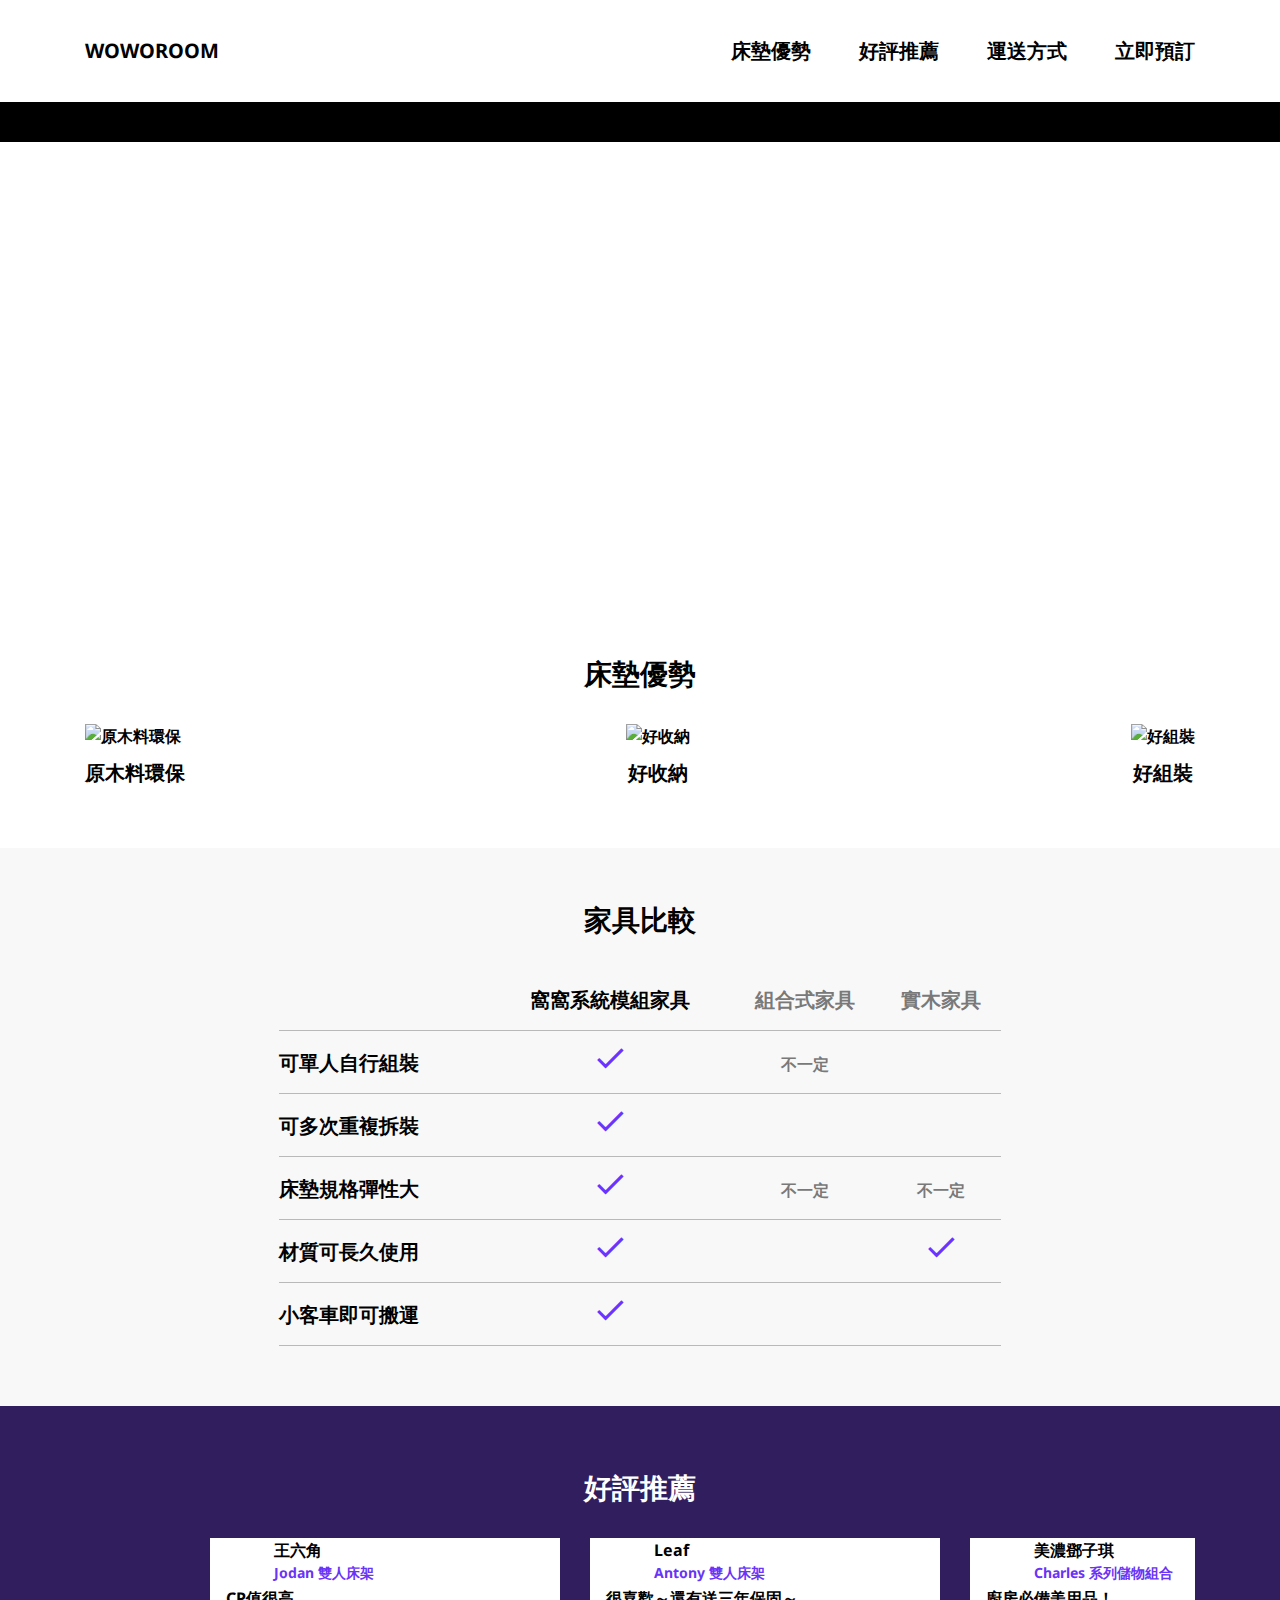
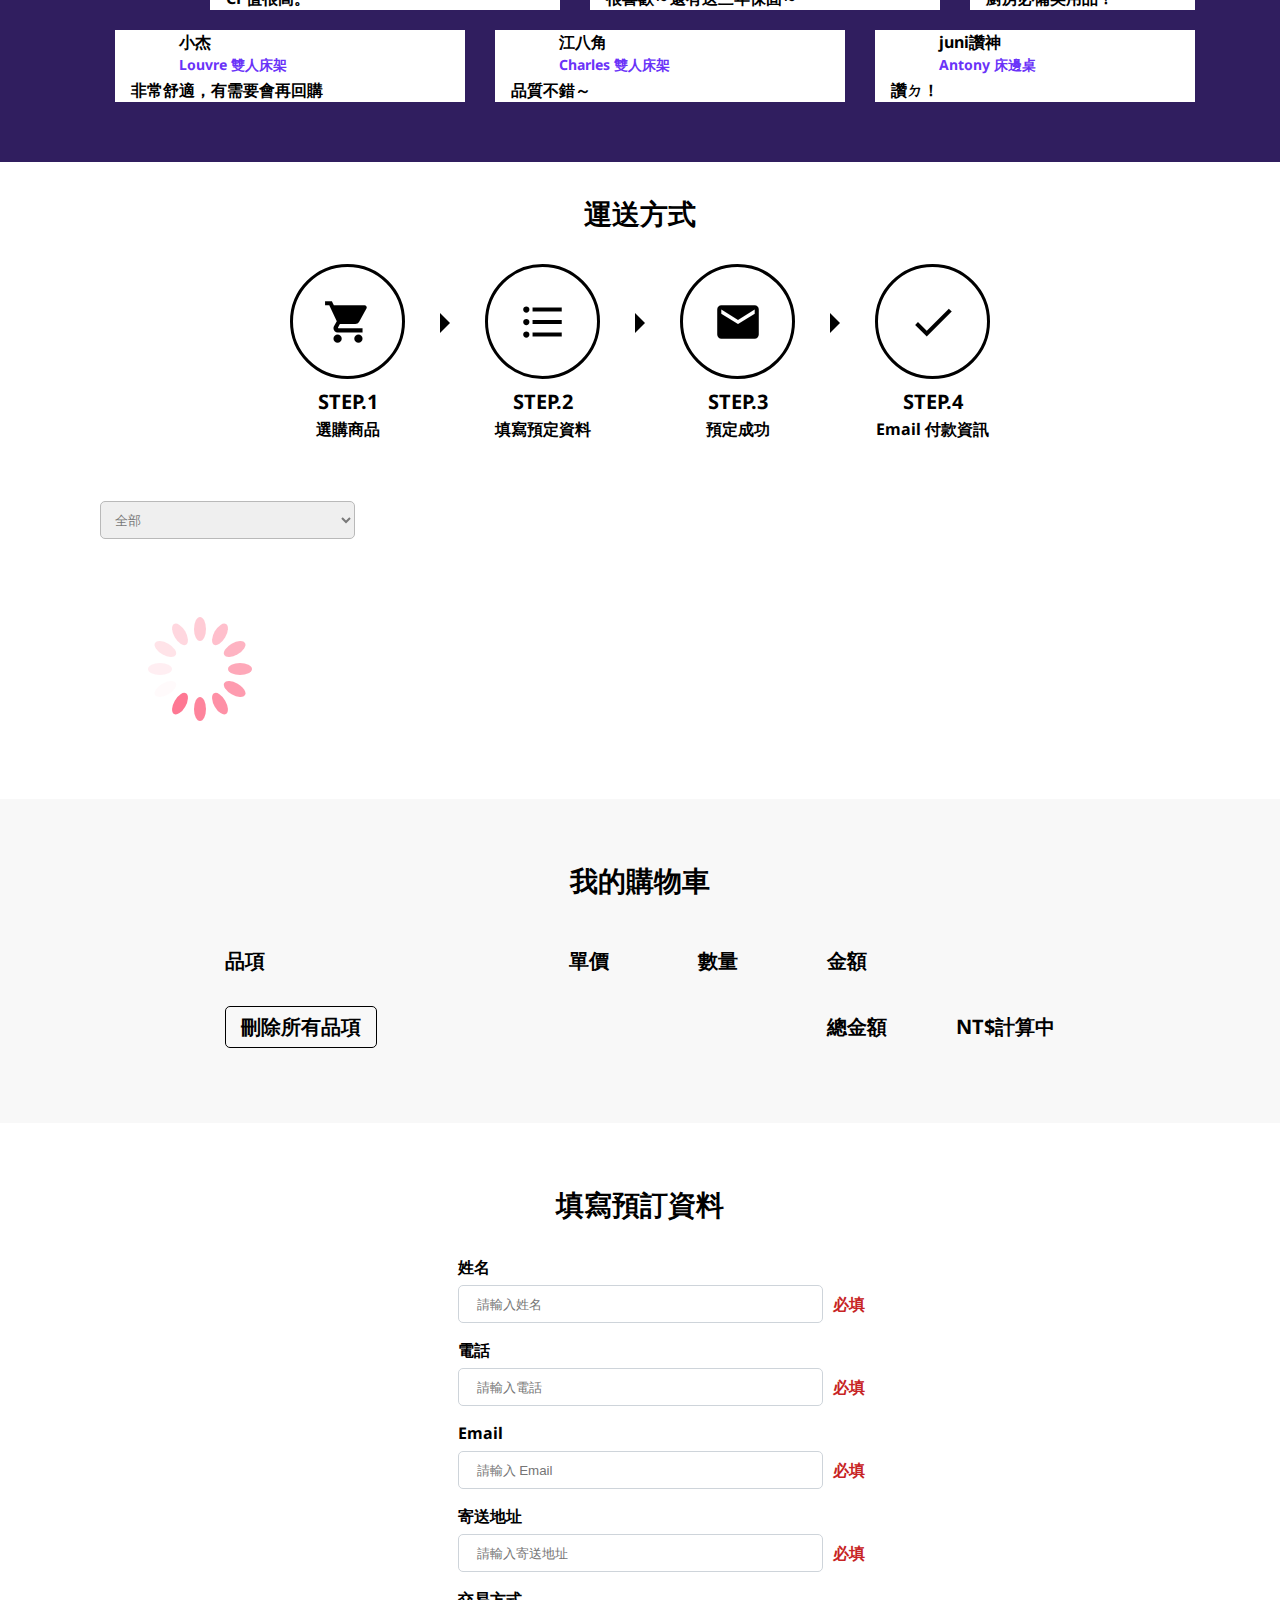
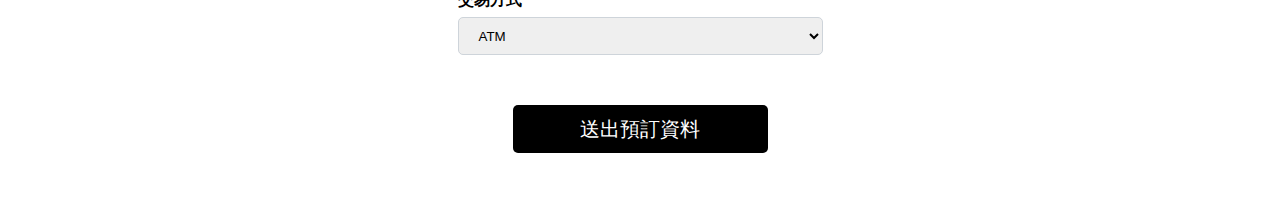
==== commit 4dff41b0: "add image" ====
--- a/index.html
+++ b/index.html
@@ -3,7 +3,8 @@
 <head>
 	<meta charset="UTF-8">
 	<meta name="viewport" content="width=device-width, initial-scale=1.0">
-	<title>Document</title>
+    <link rel="shortcut icon" href="images/closet1.png" />
+	<title>WOWOROOM</title>
 	<link rel="preconnect" href="https://fonts.gstatic.com">
     <link href="https://fonts.googleapis.com/css2?family=Noto+Sans&display=swap" rel="stylesheet">  
     <link rel="stylesheet" href="https://fonts.googleapis.com/icon?family=Material+Icons">
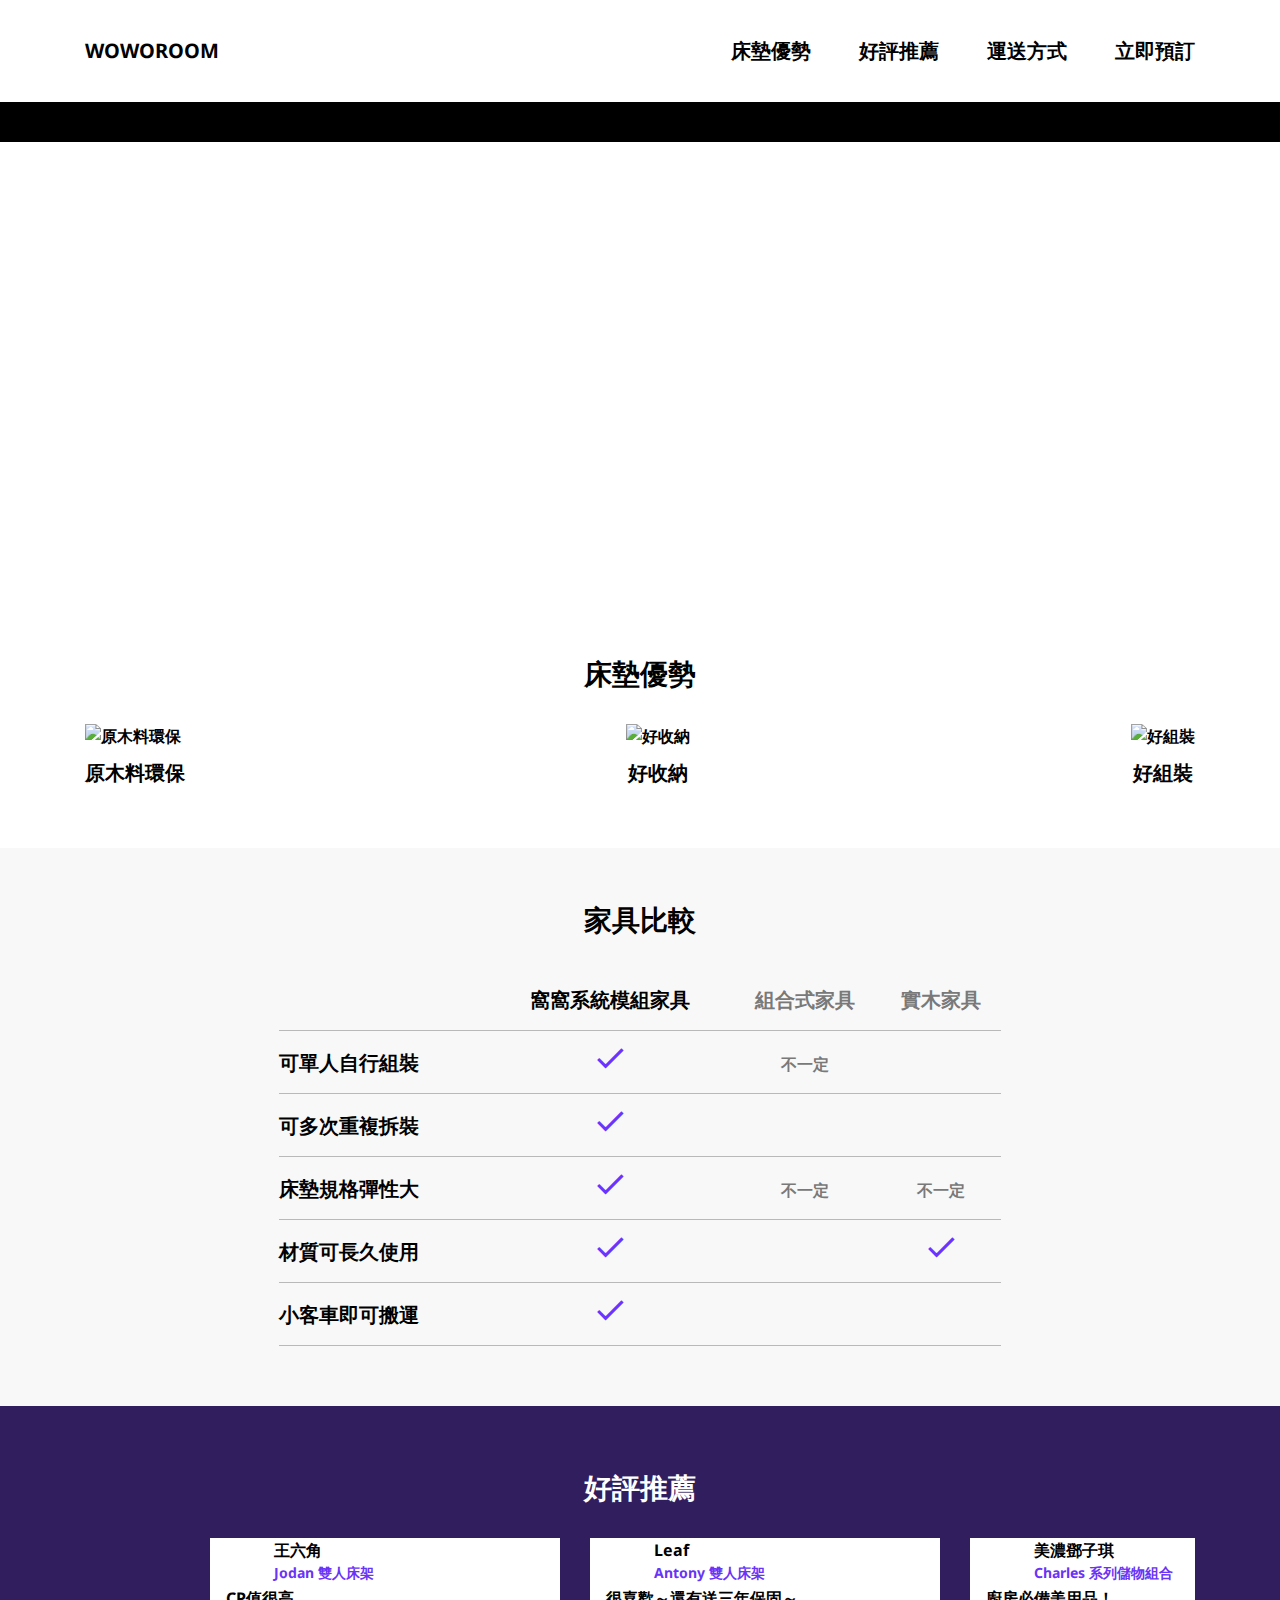
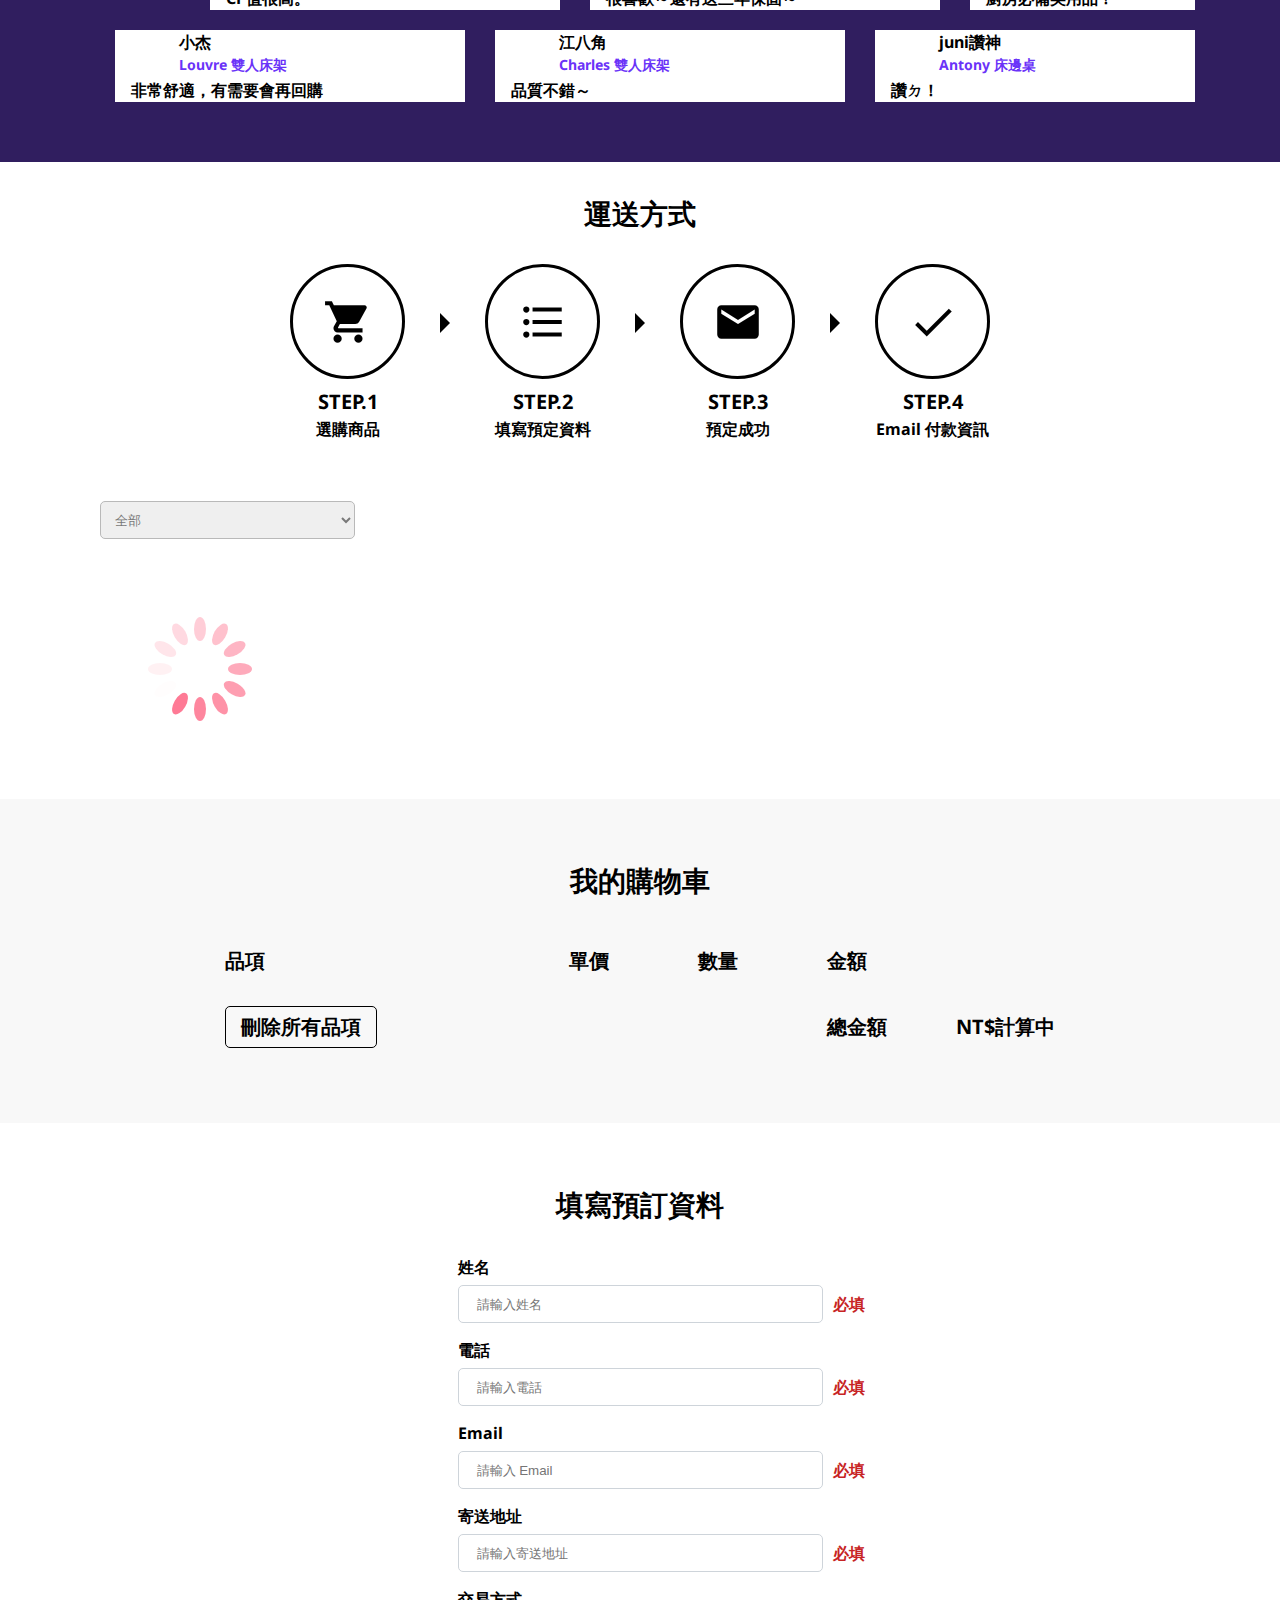
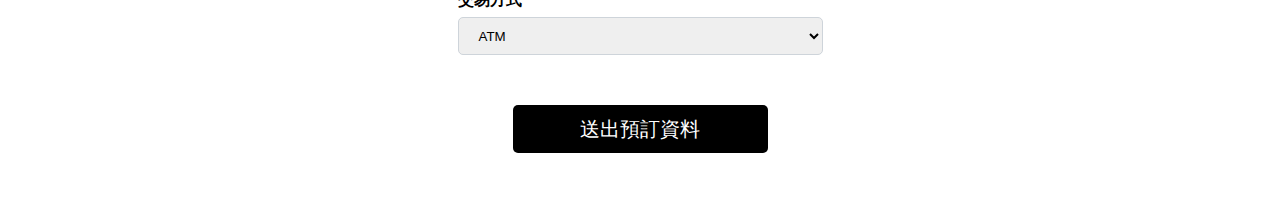
==== commit b12125a6: "change icon .ico" ====
--- a/index.html
+++ b/index.html
@@ -3,8 +3,8 @@
 <head>
 	<meta charset="UTF-8">
 	<meta name="viewport" content="width=device-width, initial-scale=1.0">
-    <link rel="shortcut icon" href="images/closet1.png" />
 	<title>WOWOROOM</title>
+    <link rel="shortcut icon" href="images/closet1.ico" />
 	<link rel="preconnect" href="https://fonts.gstatic.com">
     <link href="https://fonts.googleapis.com/css2?family=Noto+Sans&display=swap" rel="stylesheet">  
     <link rel="stylesheet" href="https://fonts.googleapis.com/icon?family=Material+Icons">
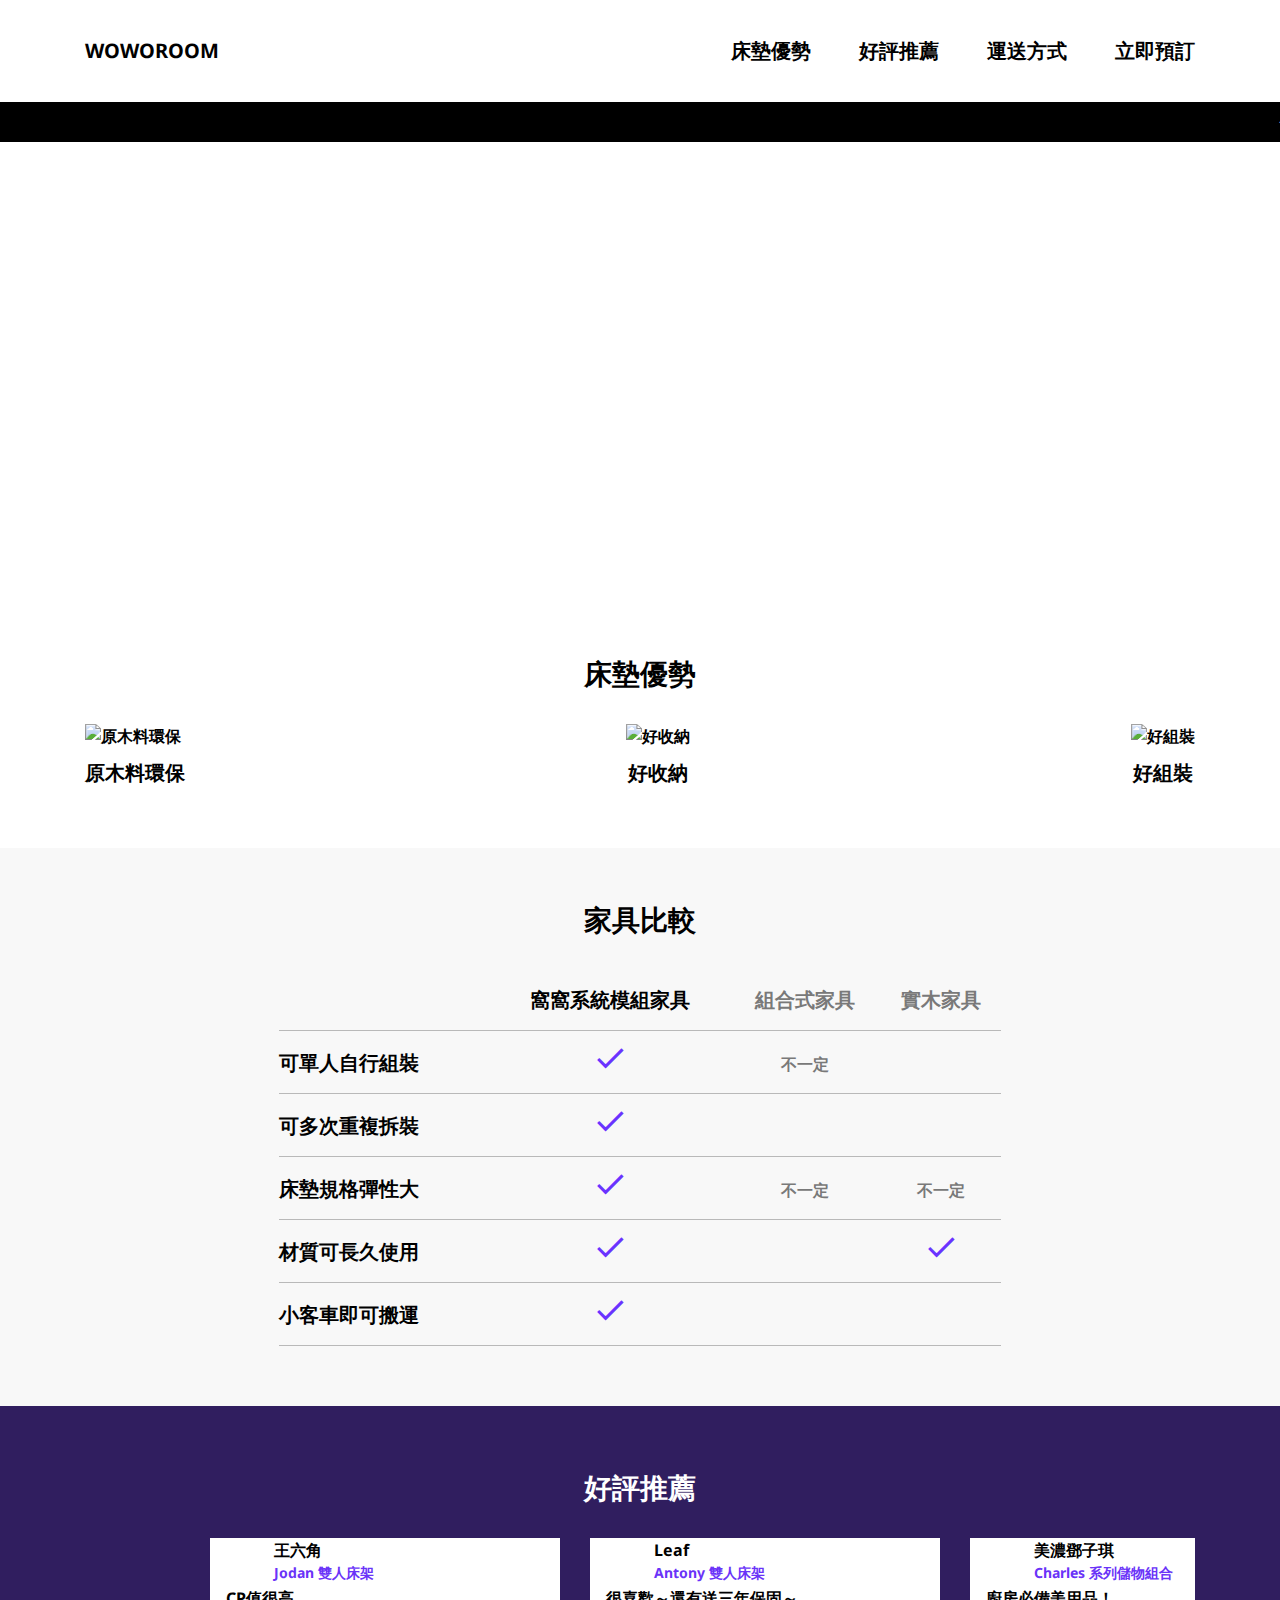
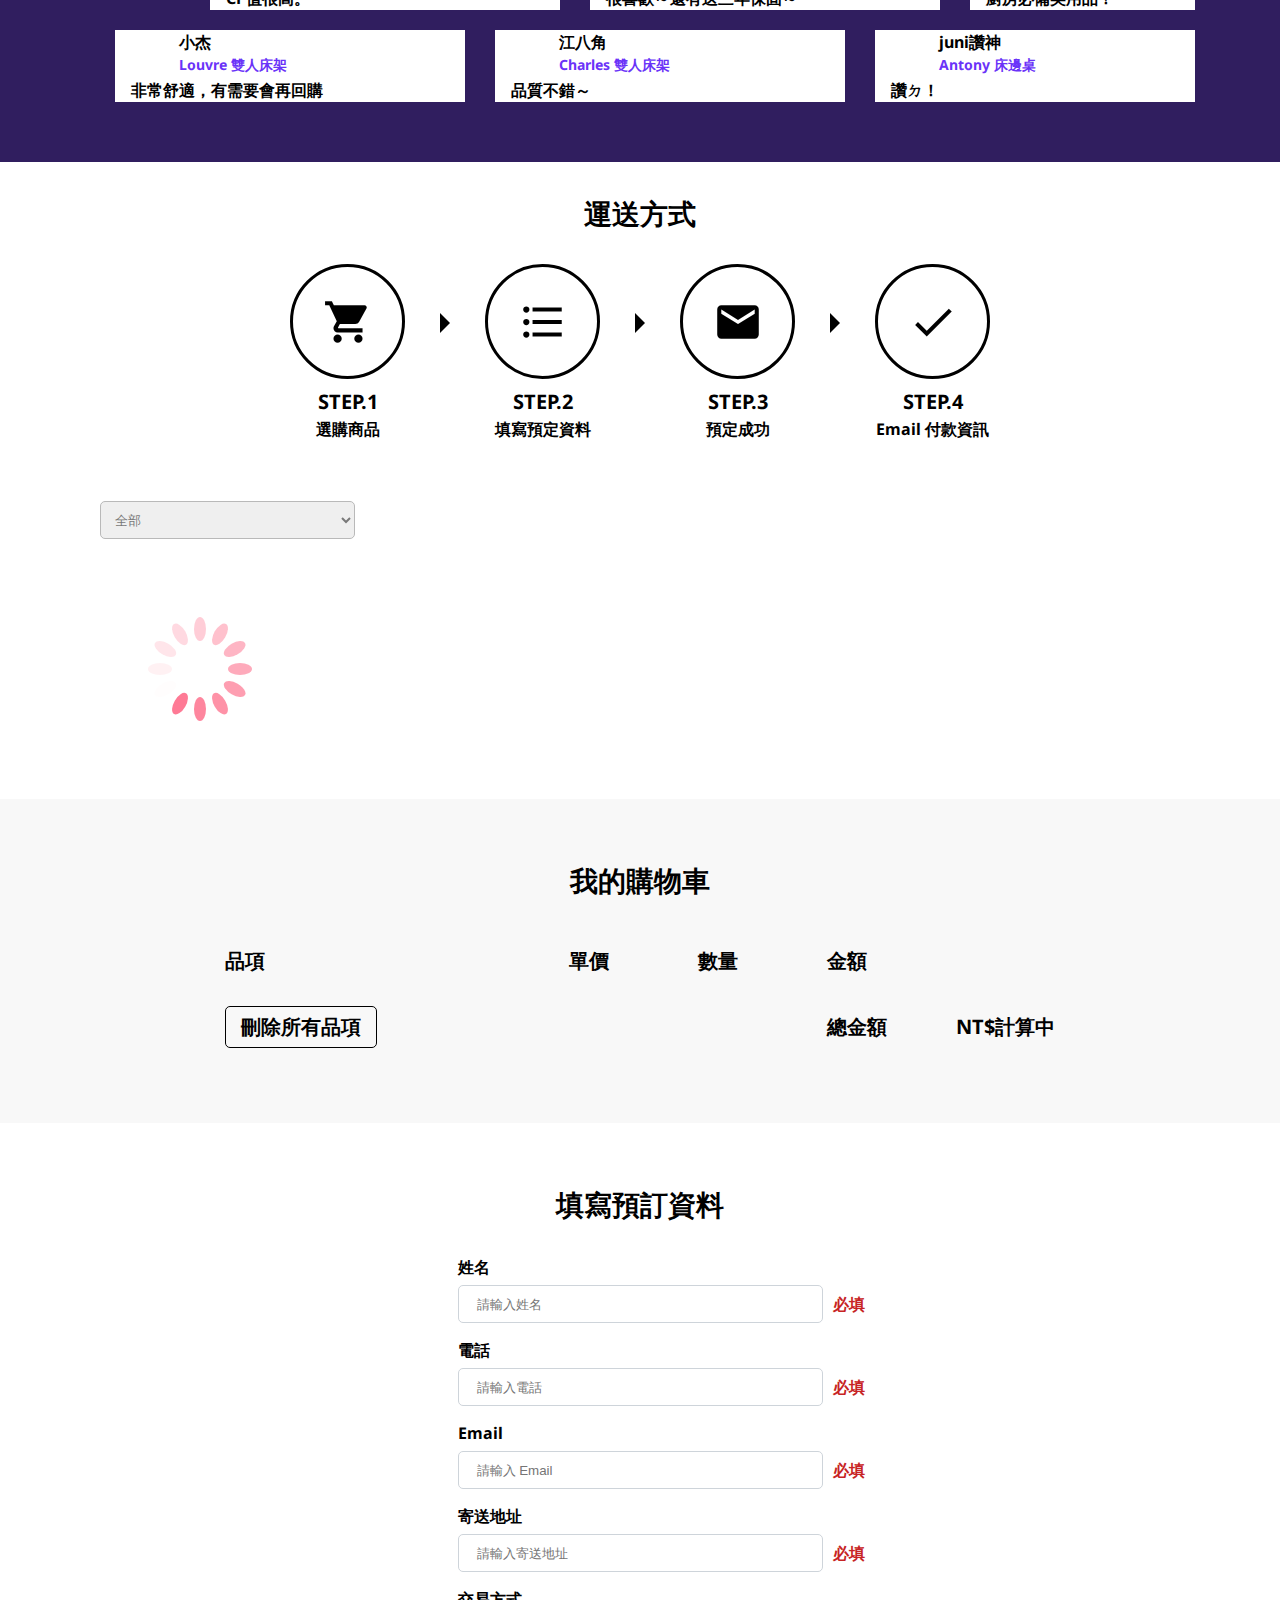
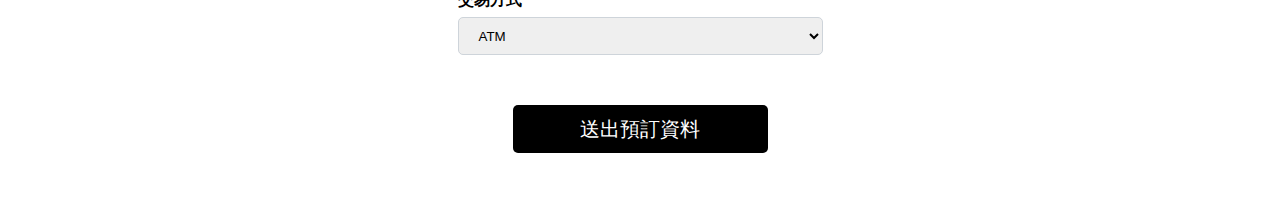
==== commit fd3bc0c5: "put herokuapp" ====
--- a/index.html
+++ b/index.html
@@ -9,6 +9,30 @@
     <link href="https://fonts.googleapis.com/css2?family=Noto+Sans&display=swap" rel="stylesheet">  
     <link rel="stylesheet" href="https://fonts.googleapis.com/icon?family=Material+Icons">
 	<link rel="stylesheet" href="css/all.css">
+    <style type="text/css">
+        .marquee {
+            height: 40px;
+            overflow: hidden;
+            background: #000;
+            margin-bottom: 30px;
+        }
+        .marquee h3 {
+            font-size: 1em;
+            line-height: 40px;
+            color: #fff;
+            transform:translateX(100%);
+            animation: marquee 20s linear infinite;
+        }
+        @keyframes marquee {
+            0% { 
+                transform: translateX(100%);
+            }
+            100% {
+                transform: translateX(-100%);
+            }
+        }
+    </style>
+    
 </head>
 <body>
     <nav class="topBar">
@@ -25,6 +49,9 @@
             </ul>
         </div>
     </nav>
+    <div class="marquee">
+        <h3>偏遠地區須加收偏遠費用，如無法接受商品自身運費與偏遠加費客戶可採用自取方式，自取時請自行現場清點商品，客戶無誤確認後簽名載走。</h3>
+    </div>
     <section class="wrap" id="bedAdvantage">
         <div class="banner">
             <h2 class="banner-text">窩窩家居<br>跟您一起品味生活</h2>
--- a/css/all.css
+++ b/css/all.css
@@ -79,8 +79,8 @@
 }
 
 .topBar {
-  border-bottom: 40px solid #000000;
-  margin-bottom: 30px;
+  /*border-bottom: 40px solid #000000;
+  margin-bottom: 30px;*/
 }
 
 .topBar .wrap {
